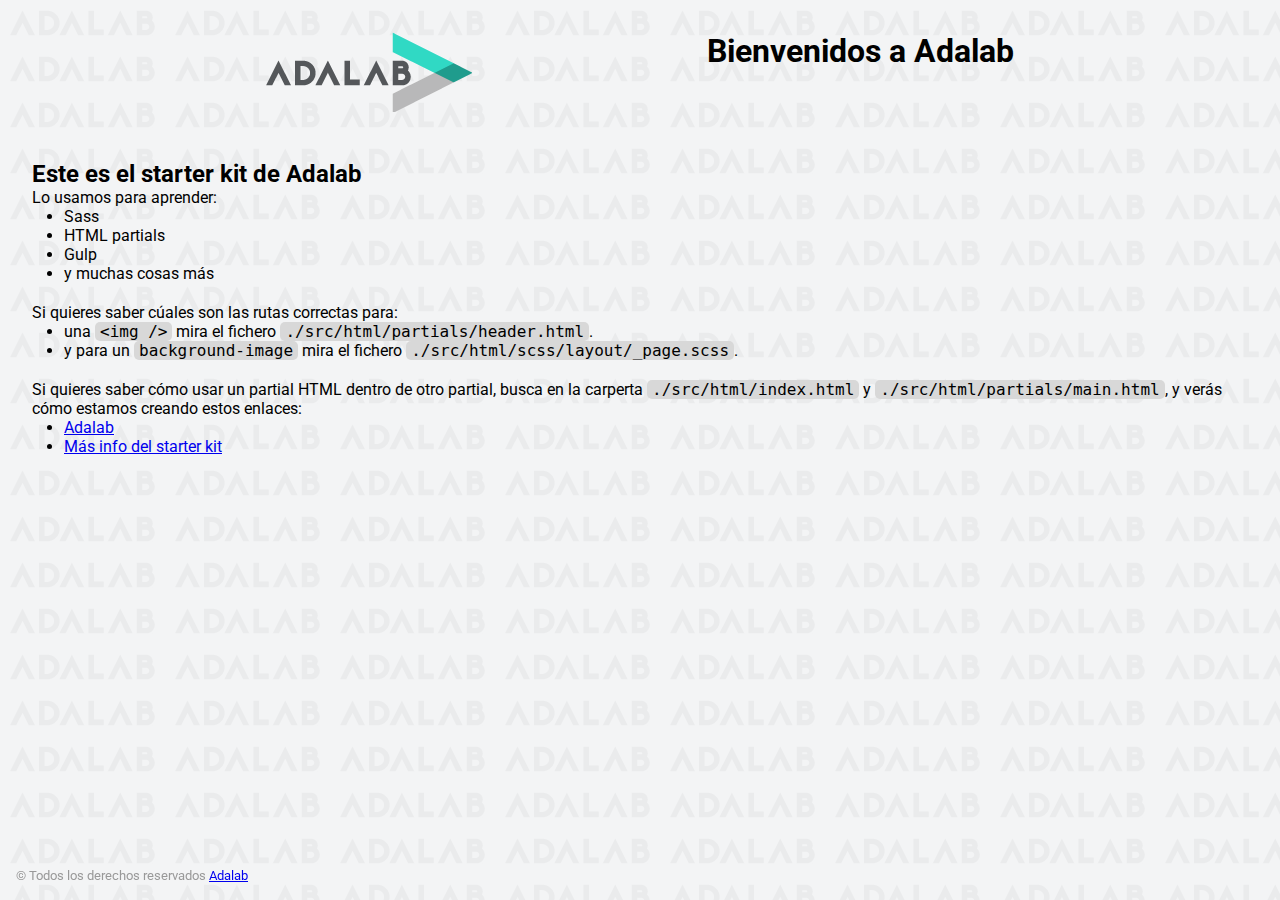
==== docs/index.html @ 351d6fe6 "initial commit" ====
<!DOCTYPE html>
<html lang="es">
  <head>
    <meta charset="UTF-8" />
    <meta name="viewport" content="width=device-width, initial-scale=1" />
    <title>Adalab Web Starter Kit</title>
    <link href="https://fonts.googleapis.com/css?family=Roboto&display=swap" rel="stylesheet" />
    
    <link rel="icon" href="./images/favicon.png" />
    <link rel="stylesheet" href="./assets/main-62015576.css">
  </head>

  <body>
    <div class="page">
      <header class="page__header">
  <img src="./images/logo-adalab.png" alt="Adalab">
  <h1>Bienvenidos a Adalab</h1>
</header>

      <main class="page__main">
  <h2>Este es el starter kit de Adalab</h2>
  <p>Lo usamos para aprender:</p>
  <ul class="main__list">
    <li>Sass</li>
    <li>HTML partials</li>
    <li>Gulp</li>
    <li>y muchas cosas más</li>
  </ul>
  <p>Si quieres saber cúales son las rutas correctas para:</p>
  <ul class="main__list">
    <li>
      una <code class="code">&lt;img /&gt;</code> mira el fichero
      <code class="code">./src/html/partials/header.html</code>.
    </li>
    <li>
      y para un <code class="code">background-image</code> mira el fichero
      <code class="code">./src/html/scss/layout/_page.scss</code>.
    </li>
  </ul>
  <p>
    Si quieres saber cómo usar un partial HTML dentro de otro partial, busca en la carperta
    <code class="code">./src/html/index.html</code> y
    <code class="code">./src/html/partials/main.html</code>, y verás cómo estamos creando estos
    enlaces:
  </p>
  <ul class="main__list">
    <li>
      <a class="link__adalab" href="https://adalab.es">Adalab</a>

    </li>
    <li>
      <a class="{=$aClass}" href="./more-info.html">Más info del starter kit</a>

    </li>
  </ul>
</main>

      <footer class="page__footer">
  <small>
    &copy; Todos los derechos reservados
    <a class="link__adalab" href="https://adalab.es">Adalab</a>

  </small>
</footer>

    </div>
    <script src="./js/main.js"></script>
  </body>
</html>
---- docs/assets/main-62015576.css ----
*{box-sizing:border-box;margin:0;padding:0}.code{font-size:16px;background:#d8d8d8;padding:0 5px;border-radius:5px}.link__adalab:hover{background-color:#099d8d;color:#fff}.link__github:hover{background-color:#ccc;color:#000}body{padding:2rem;height:100vh;background-image:url(../images/bg-adalab.png);background-color:#f3f4f5;font-family:Roboto,sans-serif}.page__header{display:flex;justify-content:space-evenly;margin-bottom:3rem}.page__footer{position:fixed;left:0;bottom:0;width:100vw;padding:1rem;color:#999}.main__list{padding-left:2rem;padding-bottom:20px}
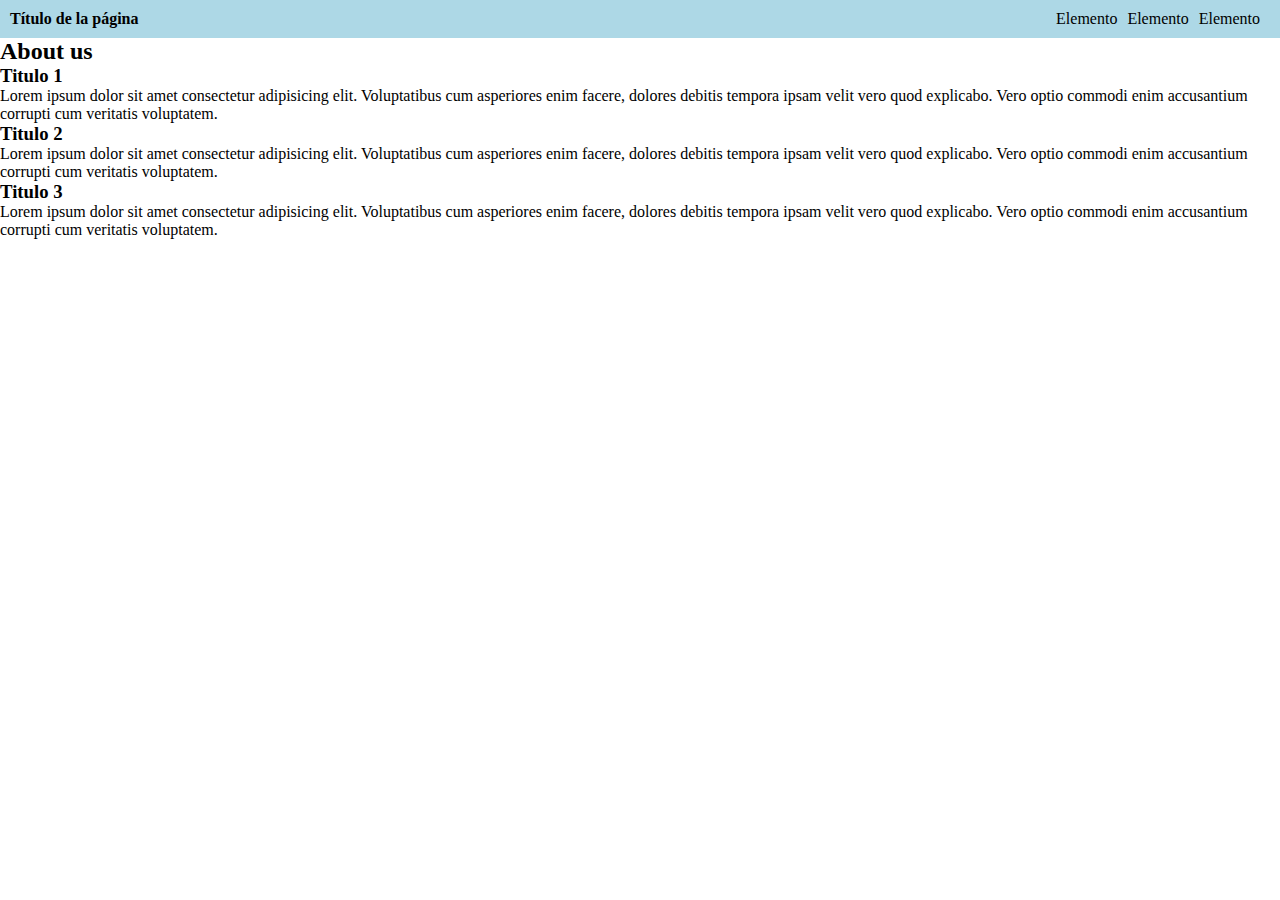
==== commit 8f07f9a1: "Deployed new version of the page to production" ====
--- a/docs/index.html
+++ b/docs/index.html
@@ -1,69 +1,40 @@
 <!DOCTYPE html>
-<html lang="es">
-  <head>
-    <meta charset="UTF-8" />
-    <meta name="viewport" content="width=device-width, initial-scale=1" />
-    <title>Adalab Web Starter Kit</title>
-    <link href="https://fonts.googleapis.com/css?family=Roboto&display=swap" rel="stylesheet" />
-    
-    <link rel="icon" href="./images/favicon.png" />
-    <link rel="stylesheet" href="./assets/main-62015576.css">
-  </head>
-
-  <body>
-    <div class="page">
-      <header class="page__header">
-  <img src="./images/logo-adalab.png" alt="Adalab">
-  <h1>Bienvenidos a Adalab</h1>
+<html lang="en">
+<head>
+  <meta charset="UTF-8">
+  <meta name="viewport" content="width=device-width, initial-scale=1.0">
+  <title>Document</title>
+  
+  <link rel="stylesheet" href="./assets/index-7223ea74.css">
+</head>
+<body>
+  <header class="header">
+  <h1 class="header__title">Título de la página</h1>
+  <nav class="nav">
+    <ul class="nav__menu">
+      <li><a class="nav__menu__link" href="">Elemento</a></li>
+      <li><a class="nav__menu__link" href="">Elemento</a></li>
+      <li><a class="nav__menu__link" href="">Elemento</a></li>
+    </ul>
+  </nav>
 </header>
-
-      <main class="page__main">
-  <h2>Este es el starter kit de Adalab</h2>
-  <p>Lo usamos para aprender:</p>
-  <ul class="main__list">
-    <li>Sass</li>
-    <li>HTML partials</li>
-    <li>Gulp</li>
-    <li>y muchas cosas más</li>
-  </ul>
-  <p>Si quieres saber cúales son las rutas correctas para:</p>
-  <ul class="main__list">
-    <li>
-      una <code class="code">&lt;img /&gt;</code> mira el fichero
-      <code class="code">./src/html/partials/header.html</code>.
-    </li>
-    <li>
-      y para un <code class="code">background-image</code> mira el fichero
-      <code class="code">./src/html/scss/layout/_page.scss</code>.
-    </li>
-  </ul>
-  <p>
-    Si quieres saber cómo usar un partial HTML dentro de otro partial, busca en la carperta
-    <code class="code">./src/html/index.html</code> y
-    <code class="code">./src/html/partials/main.html</code>, y verás cómo estamos creando estos
-    enlaces:
-  </p>
-  <ul class="main__list">
-    <li>
-      <a class="link__adalab" href="https://adalab.es">Adalab</a>
-
-    </li>
-    <li>
-      <a class="{=$aClass}" href="./more-info.html">Más info del starter kit</a>
-
-    </li>
-  </ul>
-</main>
-
-      <footer class="page__footer">
-  <small>
-    &copy; Todos los derechos reservados
-    <a class="link__adalab" href="https://adalab.es">Adalab</a>
-
-  </small>
-</footer>
-
+  <section class="about">
+  <h2>About us</h2>
+  <div>
+    <div>
+      <h3>Titulo 1</h3>
+      <p>Lorem ipsum dolor sit amet consectetur adipisicing elit. Voluptatibus cum asperiores enim facere, dolores debitis tempora ipsam velit vero quod explicabo. Vero optio commodi enim accusantium corrupti cum veritatis voluptatem.</p>
     </div>
-    <script src="./js/main.js"></script>
-  </body>
-</html>
+    <div>
+      <h3>Titulo 2</h3>
+      <p>Lorem ipsum dolor sit amet consectetur adipisicing elit. Voluptatibus cum asperiores enim facere, dolores debitis tempora ipsam velit vero quod explicabo. Vero optio commodi enim accusantium corrupti cum veritatis voluptatem.</p>
+    </div>
+    <div>
+      <h3>Titulo 3</h3>
+      <p>Lorem ipsum dolor sit amet consectetur adipisicing elit. Voluptatibus cum asperiores enim facere, dolores debitis tempora ipsam velit vero quod explicabo. Vero optio commodi enim accusantium corrupti cum veritatis voluptatem.</p>
+    </div>
+  </div>
+</section>
+  
+</body>
+</html>--- a/docs/assets/index-7223ea74.css
+++ b/docs/assets/index-7223ea74.css
@@ -0,0 +1 @@
+*{box-sizing:border-box;margin:0;padding:0}ul{list-style:none}a{text-decoration:none}fieldset{border:0}.header{display:flex;justify-content:space-between;align-items:center;background-color:#add8e6;padding:10px}.header__title{font-size:16px}.nav__menu{display:flex}.nav__menu__link{color:#000;margin-right:10px}.nav__menu__link:hover{color:red}@media (max-width: 768px){.nav__menu{background-color:#f08080}}.articles{display:flex}.articles__title{font-size:18px;font-family:Times New Roman,Times,serif}
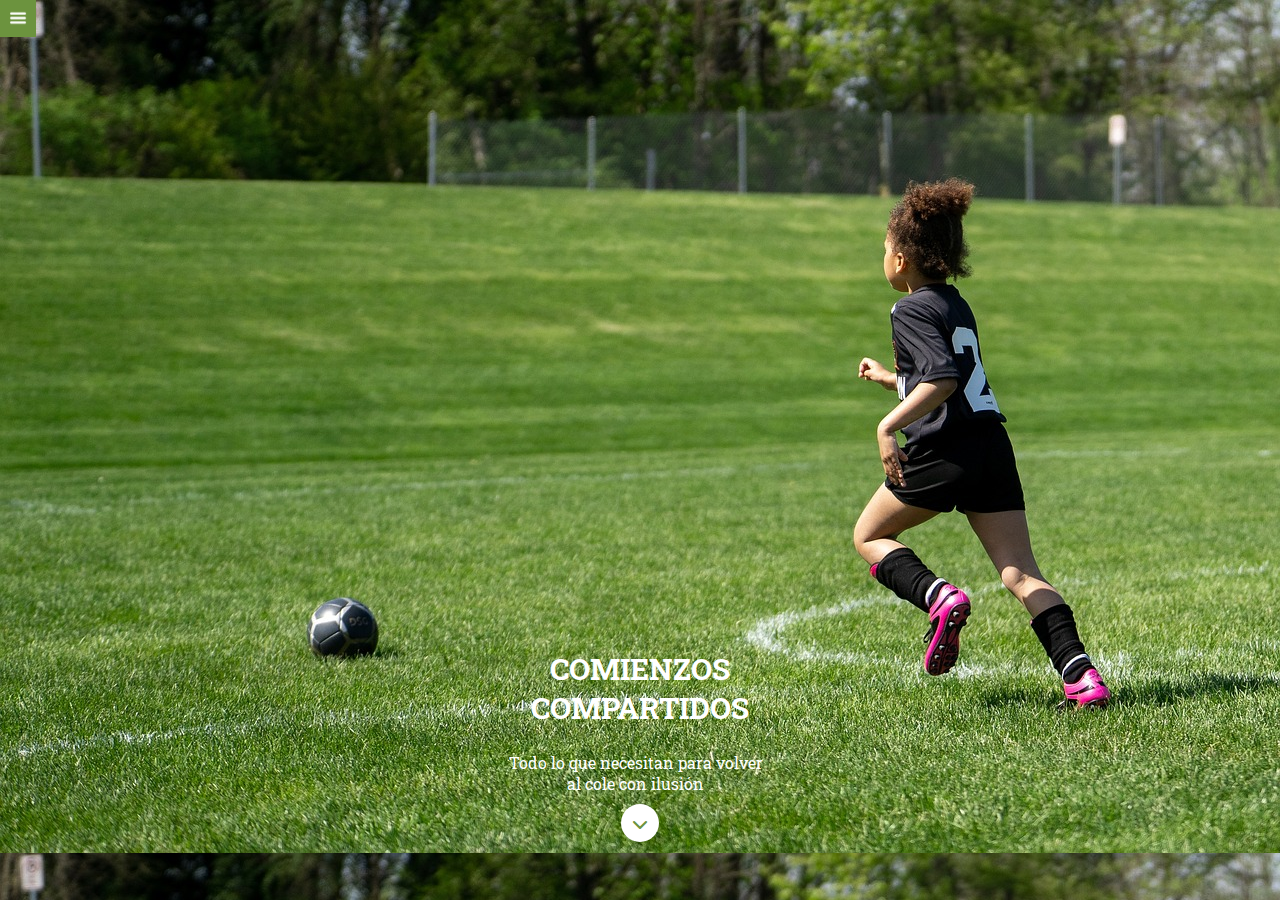
==== commit b5a65eb5: "Deployed new version of the page to production" ====
--- a/docs/index.html
+++ b/docs/index.html
@@ -3,38 +3,37 @@
 <head>
   <meta charset="UTF-8">
   <meta name="viewport" content="width=device-width, initial-scale=1.0">
-  <title>Document</title>
+  <title>Evaluación módulo 1 Nuria Campo Durán</title>
+  <!-- Google fonts -->
+  <link rel="preconnect" href="https://fonts.googleapis.com">
+  <link rel="preconnect" href="https://fonts.gstatic.com" crossorigin>
+  <link href="https://fonts.googleapis.com/css2?family=Roboto+Slab:wght@100..900&display=swap" rel="stylesheet">
+  <!-- Fontawesome -->
+  <link rel="stylesheet" href="https://cdnjs.cloudflare.com/ajax/libs/font-awesome/6.0.0-beta3/css/all.min.css">
+  <!-- SASS -->
   
-  <link rel="stylesheet" href="./assets/index-7223ea74.css">
+  <link rel="stylesheet" href="./assets/index-a9badfa5.css">
 </head>
 <body>
   <header class="header">
-  <h1 class="header__title">Título de la página</h1>
-  <nav class="nav">
-    <ul class="nav__menu">
-      <li><a class="nav__menu__link" href="">Elemento</a></li>
-      <li><a class="nav__menu__link" href="">Elemento</a></li>
-      <li><a class="nav__menu__link" href="">Elemento</a></li>
-    </ul>
-  </nav>
+  <a class="header__enlace" href="https://adalab.es/" target="_blank">
+    <img src="./images/menu-icon.png" alt="menu-icon">
+  </a>
 </header>
-  <section class="about">
-  <h2>About us</h2>
-  <div>
-    <div>
-      <h3>Titulo 1</h3>
-      <p>Lorem ipsum dolor sit amet consectetur adipisicing elit. Voluptatibus cum asperiores enim facere, dolores debitis tempora ipsam velit vero quod explicabo. Vero optio commodi enim accusantium corrupti cum veritatis voluptatem.</p>
-    </div>
-    <div>
-      <h3>Titulo 2</h3>
-      <p>Lorem ipsum dolor sit amet consectetur adipisicing elit. Voluptatibus cum asperiores enim facere, dolores debitis tempora ipsam velit vero quod explicabo. Vero optio commodi enim accusantium corrupti cum veritatis voluptatem.</p>
-    </div>
-    <div>
-      <h3>Titulo 3</h3>
-      <p>Lorem ipsum dolor sit amet consectetur adipisicing elit. Voluptatibus cum asperiores enim facere, dolores debitis tempora ipsam velit vero quod explicabo. Vero optio commodi enim accusantium corrupti cum veritatis voluptatem.</p>
+  <section class="hero">
+  <div class="hero__text">
+    <h1 class="hero__text__title">COMIENZOS COMPARTIDOS</h1>
+    <p class="hero__text__p">Todo lo que necesitan para volver al cole con ilusión</p>
+    <div class="hero__text__arrow">
+      <!-- FALTA PONER EL ENLACE A SECTION-->
+      <a href="">
+        <i class="fa-solid fa-chevron-down"></i>
+      </a>
     </div>
   </div>
 </section>
   
+  
+  
 </body>
-</html>+</html> --- a/docs/assets/index-a9badfa5.css
+++ b/docs/assets/index-a9badfa5.css
@@ -0,0 +1 @@
+*{box-sizing:border-box;margin:0;padding:0}ul{list-style:none}a{text-decoration:none}.container{padding:10px 15px}.header{background-color:#6c933e;width:36.4px;height:36.8px;display:flex;align-items:center;justify-content:center;position:fixed}.header__enlace{display:flex;align-items:center;justify-content:center;width:50%}.header__enlace img{width:100%}.hero{height:100vh;width:100%;background-image:url(../images/cover.jpeg);font-family:Roboto Slab,serif;color:#fff;display:flex;justify-content:center}.hero__text{display:flex;flex-direction:column;align-items:center;justify-content:center;text-align:center;position:absolute;bottom:57.9px}.hero__text__title{width:338.4px;font-size:30px}.hero__text__p{width:264.9px;margin:25px 42.5px 10px 34.2px}.hero__text__arrow{width:38.2px;height:38.2px;background-color:#fff;display:flex;align-items:center;justify-content:center;border-radius:50%}.hero__text__arrow i{color:#6c933e}.articles{display:flex}.articles__title{font-size:18px;font-family:Times New Roman,Times,serif}
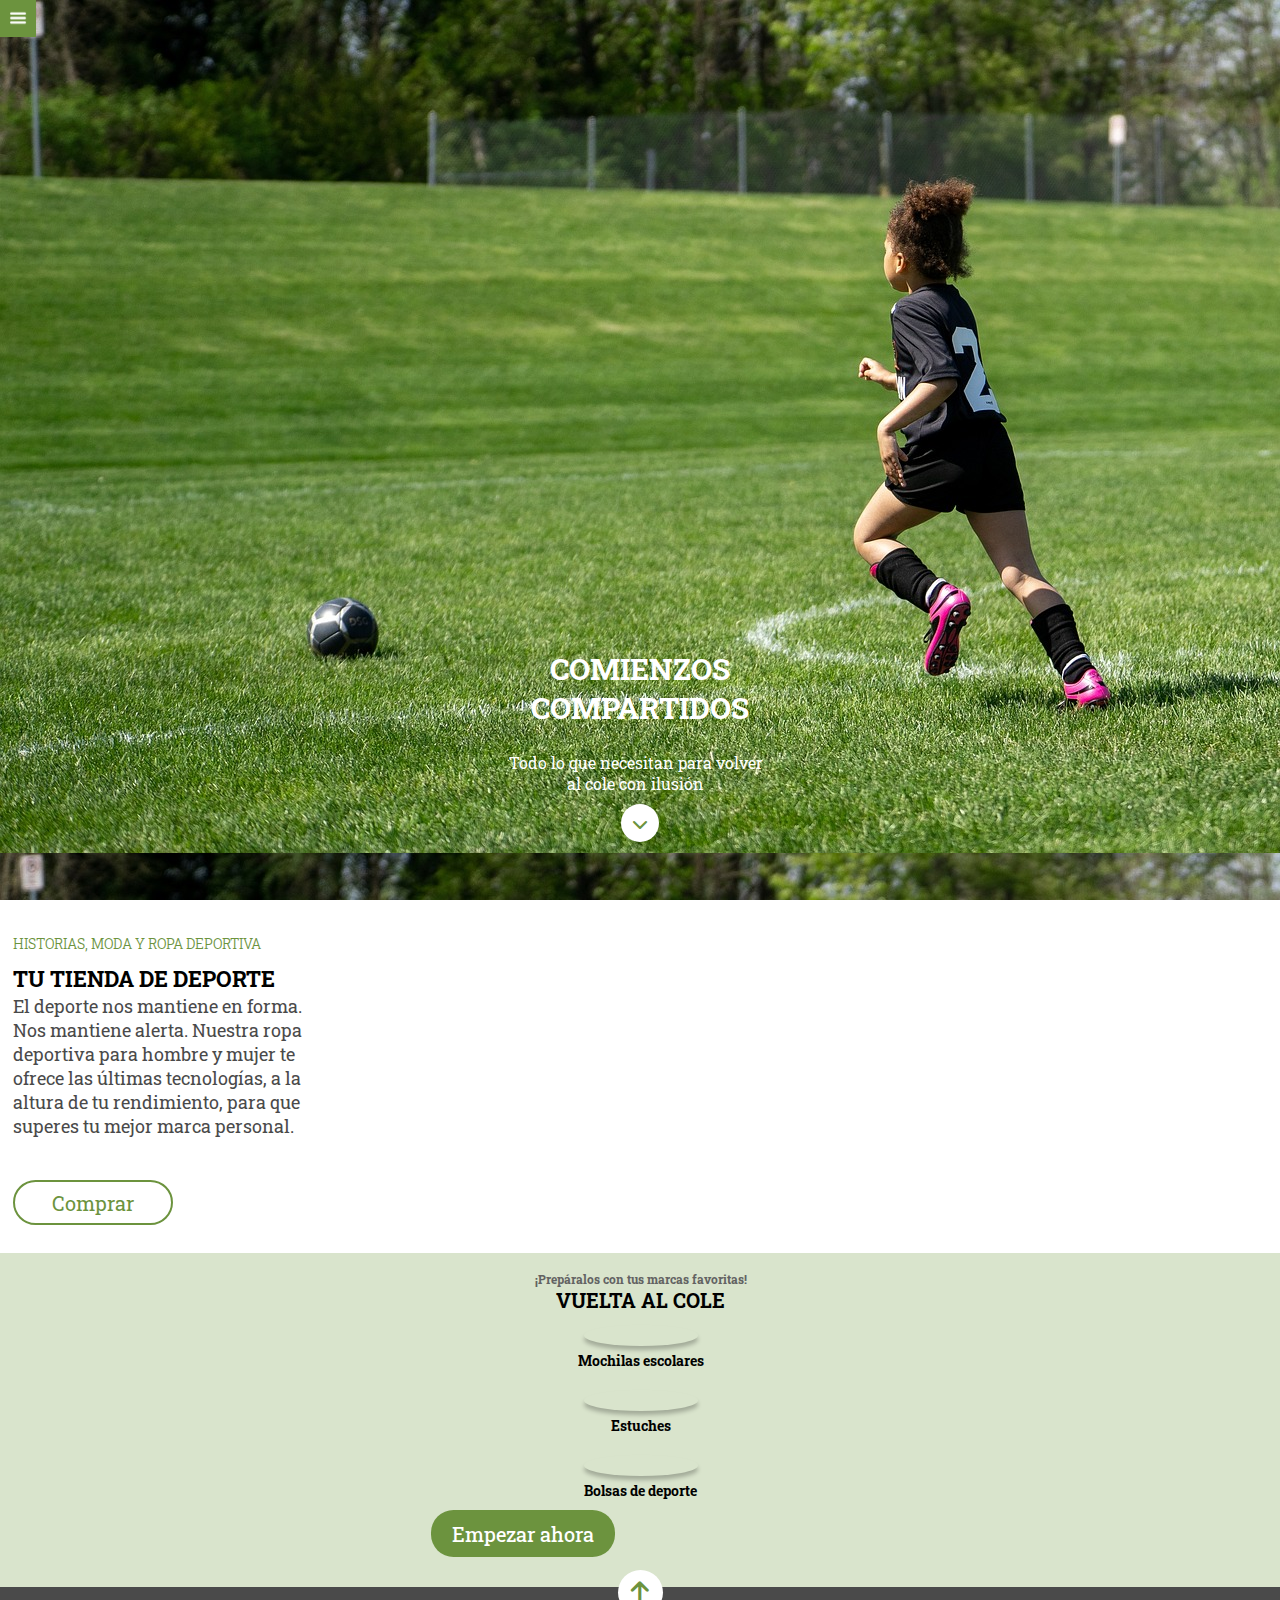
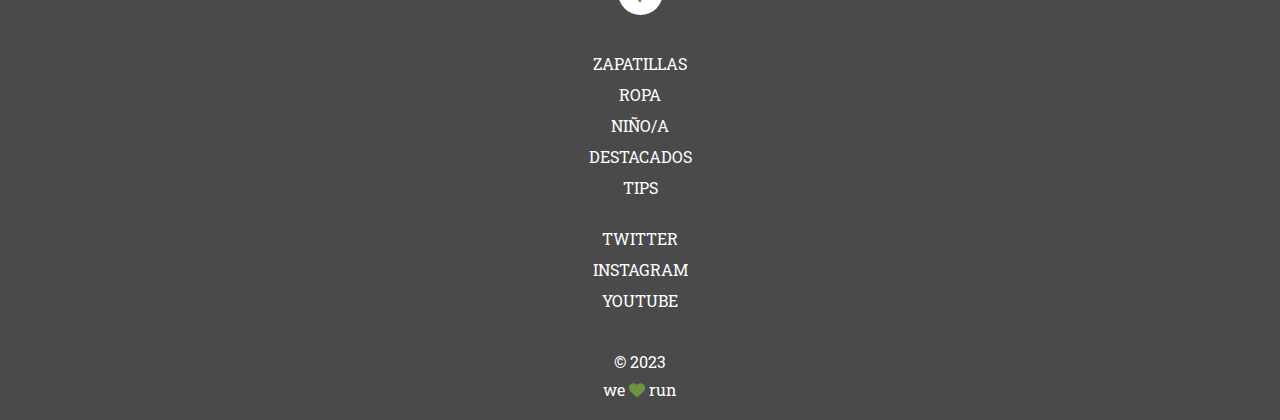
==== commit eb0b06e7: "Deployed new version of the page to production" ====
--- a/docs/index.html
+++ b/docs/index.html
@@ -12,7 +12,7 @@
   <link rel="stylesheet" href="https://cdnjs.cloudflare.com/ajax/libs/font-awesome/6.0.0-beta3/css/all.min.css">
   <!-- SASS -->
   
-  <link rel="stylesheet" href="./assets/index-a9badfa5.css">
+  <link rel="stylesheet" href="./assets/index-c172d0d1.css">
 </head>
 <body>
   <header class="header">
@@ -32,8 +32,120 @@
     </div>
   </div>
 </section>
+  <main>
+    <aside class="container">
+  <h3 class="container__title1">HISTORIAS, MODA Y ROPA DEPORTIVA</h3>
+  <h2 class="container__title2">TU TIENDA DE DEPORTE</h2>
+  <p class="container__p">El deporte nos mantiene en forma. Nos mantiene alerta. Nuestra ropa deportiva para hombre y mujer te ofrece las últimas tecnologías, a la altura de tu rendimiento, para que superes tu mejor marca personal.</p>
+  <div class="container__btn">
+    <a href="">Comprar</a>
+  </div>
+</aside>
+    <section>
+  <div class="section">
+    <div class="section__text">
+      <p class="section__text__p">¡Prepáralos con tus marcas favoritas!</p>
+      <h2 class="section__text__title">VUELTA AL COLE</h2>
+    </div>
+    
   
+    <div class="section__articles">
+      <article class="article">
+        <div class="article__img">
+          <img src="../images/mochila.png" alt="">
+        </div>
+        <p>Mochilas escolares</p>
+      </article>
   
+      <article class="article">
+        <div class="article__img">
+          <img src="../images/estuche.png" alt="">
+        </div>
+        <p>Estuches</p>
+      </article>
   
+      <article class="article">
+        <div class="article__img">
+          <img src="../images/bolsa.png" alt="">
+        </div>
+        <p>Bolsas de deporte</p>
+      </article>
+    </div>
+  
+    <div class="section__btn">
+      <a href="">Empezar ahora</a>
+    </div>
+  </div>
+  
+
+</section>
+  </main>
+  <footer class="footer">
+  <div class="footer__arrow">
+    <!-- FALTA PONER EL ENLACE A HERO-->
+    <a href="">
+      <i class="fa-solid fa-arrow-up"></i>
+    </a>
+  </div>
+  <div class="footer__list">
+    <ul class="footer__list__ul">
+      <li>
+        <a href="https://adalab.es/" target="_blank">
+          ZAPATILLAS
+        </a>
+      </li>
+      <li>
+        <a href="https://adalab.es/" target="_blank">
+          ROPA
+        </a>
+      </li>
+      <li>
+        <a href="https://adalab.es/" target="_blank">
+          NIÑO/A
+        </a>
+      </li>
+      <li>
+        <a
+        href="https://adalab.es/" target="_blank">
+        DESTACADOS
+        </a>
+      </li>
+      <li>
+        <a
+        href="https://adalab.es/" target="_blank">
+        TIPS
+        </a>
+      </li>
+    </ul>
+  
+    <ul class="footer__list__ul">
+      <li>
+        <a
+        href="https://adalab.es/" target="_blank">
+        TWITTER
+        </a>
+      </li>
+      <li>
+        <a
+        href="https://adalab.es/" target="_blank">
+        INSTAGRAM
+        </a>
+      </li>
+      <li>
+        <a
+        href="https://adalab.es/" target="_blank">
+        YOUTUBE
+        </a>
+      </li>
+    </ul>
+  </div>
+  
+
+  <div class="footer__copy">
+    <p>&copy; 2023</p>
+    <p>we <i class="fa-solid fa-heart"></i> run</p>
+  </div>
+
+</footer>
 </body>
 </html> --- a/docs/assets/index-c172d0d1.css
+++ b/docs/assets/index-c172d0d1.css
@@ -0,0 +1 @@
+*{box-sizing:border-box;margin:0;padding:0}ul{list-style:none}a{text-decoration:none}.header{background-color:#6c933e;width:36.4px;height:36.8px;display:flex;align-items:center;justify-content:center;position:fixed}.header__enlace{display:flex;align-items:center;justify-content:center;width:50%}.header__enlace img{width:100%}.hero{height:100vh;width:100%;background-image:url(../images/cover.jpeg);font-family:Roboto Slab,serif;color:#fff;display:flex;justify-content:center}.hero__text{display:flex;flex-direction:column;align-items:center;justify-content:center;text-align:center;position:absolute;bottom:57.9px}.hero__text__title{width:338.4px;font-size:30px}.hero__text__p{width:264.9px;margin:25px 42.5px 10px 34.2px}.hero__text__arrow{width:38.2px;height:38.2px;background-color:#fff;display:flex;align-items:center;justify-content:center;border-radius:50%}.hero__text__arrow i{color:#6c933e}.container{padding:34px 17px 28px 13px;font-family:Roboto Slab,serif}.container__title1{font-size:14px;color:#6c933e;font-weight:350;height:30px}.container__title2{font-size:22px;height:30px}.container__p{font-size:18px;color:#4a4a4a;width:292px}.container__btn{margin-top:42px;width:160px;height:45px;display:flex;justify-content:center;align-items:center;border-radius:22.5px;border:solid 2px #6c933e}.container__btn a{color:#6c933e;font-size:20px}section{background-color:#d9e4cc;font-family:Roboto Slab,serif;display:flex;align-items:center;justify-content:center}.section{width:100%;height:auto;padding:18px 11px 30px 12px;display:grid;grid-template-columns:repeat(3,1fr);grid-template-rows:1/4fr 1fr 1fr 1fr 1/4fr}.section__text{grid-column:1/4;grid-row:1/2;display:flex;flex-direction:column;align-items:center;justify-content:center;padding-bottom:12px}.section__text__p{color:#626262;font-size:12px;font-weight:700}.section__text__title{font-size:20px}.section__articles{grid-column:1/4;grid-row:2/5;display:flex;flex-direction:column;align-items:center;gap:20px}.section__btn{grid-column:2/3;grid-row:5/6;background-color:#6c933e;width:184px;display:flex;justify-content:center;align-items:center;border-radius:22.5px;height:47.3px;margin-top:10px}.section__btn a{font-size:20px;color:#fff;font-weight:450}.article{display:flex;flex-direction:column;justify-content:center;align-items:center}.article__img{width:114px;box-shadow:0 4px 4px #00000040;border-radius:50%}.article__img img{width:100%;border-radius:50%}.article p{padding-top:5px;font-weight:700;font-size:14px}.footer{font-family:Roboto Slab,serif;background-color:#4a4a4a;display:flex;flex-direction:column;align-items:center;justify-content:space-around;height:433px;position:relative}.footer__arrow{width:45px;height:45px;background-color:#fff;display:flex;align-items:center;justify-content:center;border-radius:50%;position:absolute;top:-17px}.footer__arrow i{font-size:24px;color:#6c933e}.footer__list{display:flex;flex-direction:column;gap:20px;margin-top:36px}.footer__list__ul{display:flex;flex-direction:column;align-items:center;gap:10px;margin-top:10px}.footer__list__ul li a{color:#fff}.footer__copy{display:flex;flex-direction:column;align-items:center;gap:7px}.footer__copy p{color:#fff}.footer__copy p i{color:#6c933e}
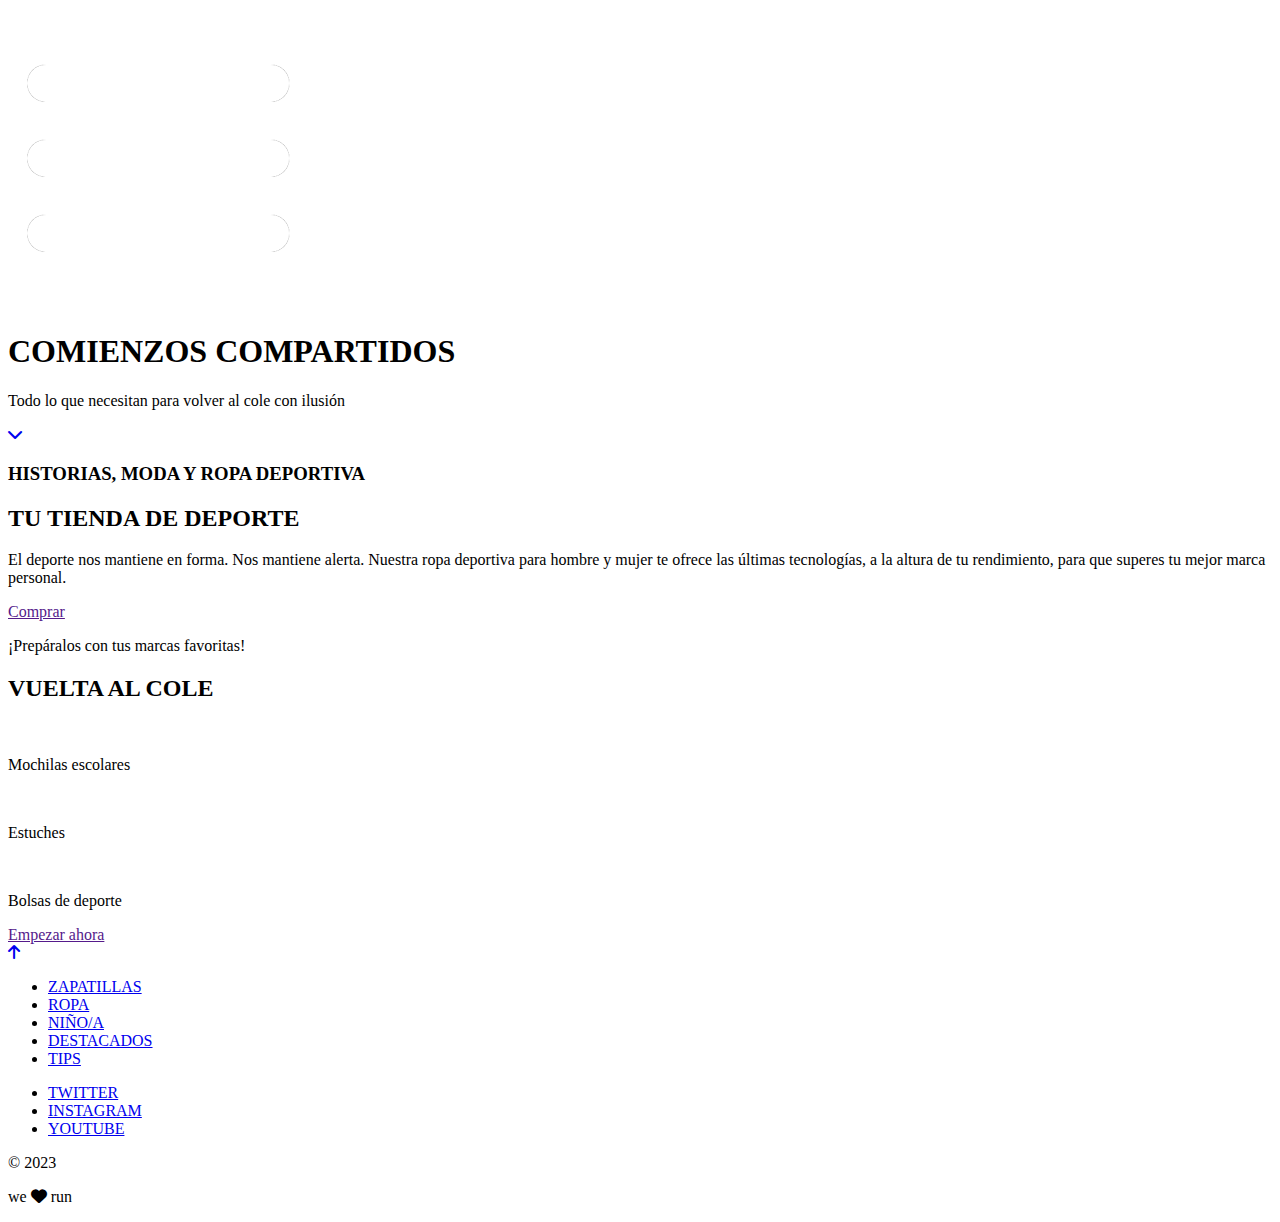
==== commit 415e172c: "Deployed new version of the page to production" ====
--- a/docs/index.html
+++ b/docs/index.html
@@ -12,7 +12,7 @@
   <link rel="stylesheet" href="https://cdnjs.cloudflare.com/ajax/libs/font-awesome/6.0.0-beta3/css/all.min.css">
   <!-- SASS -->
   
-  <link rel="stylesheet" href="./assets/index-c172d0d1.css">
+  <link rel="stylesheet" href="./assets/index-7b3996e5.css">
 </head>
 <body>
   <header class="header">
@@ -20,13 +20,12 @@
     <img src="./images/menu-icon.png" alt="menu-icon">
   </a>
 </header>
-  <section class="hero">
+  <section id="hero" class="hero">
   <div class="hero__text">
     <h1 class="hero__text__title">COMIENZOS COMPARTIDOS</h1>
     <p class="hero__text__p">Todo lo que necesitan para volver al cole con ilusión</p>
     <div class="hero__text__arrow">
-      <!-- FALTA PONER EL ENLACE A SECTION-->
-      <a href="">
+      <a href="#section">
         <i class="fa-solid fa-chevron-down"></i>
       </a>
     </div>
@@ -41,7 +40,7 @@
     <a href="">Comprar</a>
   </div>
 </aside>
-    <section>
+    <section id="section">
   <div class="section">
     <div class="section__text">
       <p class="section__text__p">¡Prepáralos con tus marcas favoritas!</p>
@@ -52,21 +51,21 @@
     <div class="section__articles">
       <article class="article">
         <div class="article__img">
-          <img src="../images/mochila.png" alt="">
+          <img src="./images/mochila.png" alt="">
         </div>
         <p>Mochilas escolares</p>
       </article>
   
       <article class="article">
         <div class="article__img">
-          <img src="../images/estuche.png" alt="">
+          <img src="./images/estuche.png" alt="">
         </div>
         <p>Estuches</p>
       </article>
   
       <article class="article">
         <div class="article__img">
-          <img src="../images/bolsa.png" alt="">
+          <img src="./images/bolsa.png" alt="">
         </div>
         <p>Bolsas de deporte</p>
       </article>
@@ -82,8 +81,7 @@
   </main>
   <footer class="footer">
   <div class="footer__arrow">
-    <!-- FALTA PONER EL ENLACE A HERO-->
-    <a href="">
+    <a href="#hero">
       <i class="fa-solid fa-arrow-up"></i>
     </a>
   </div>
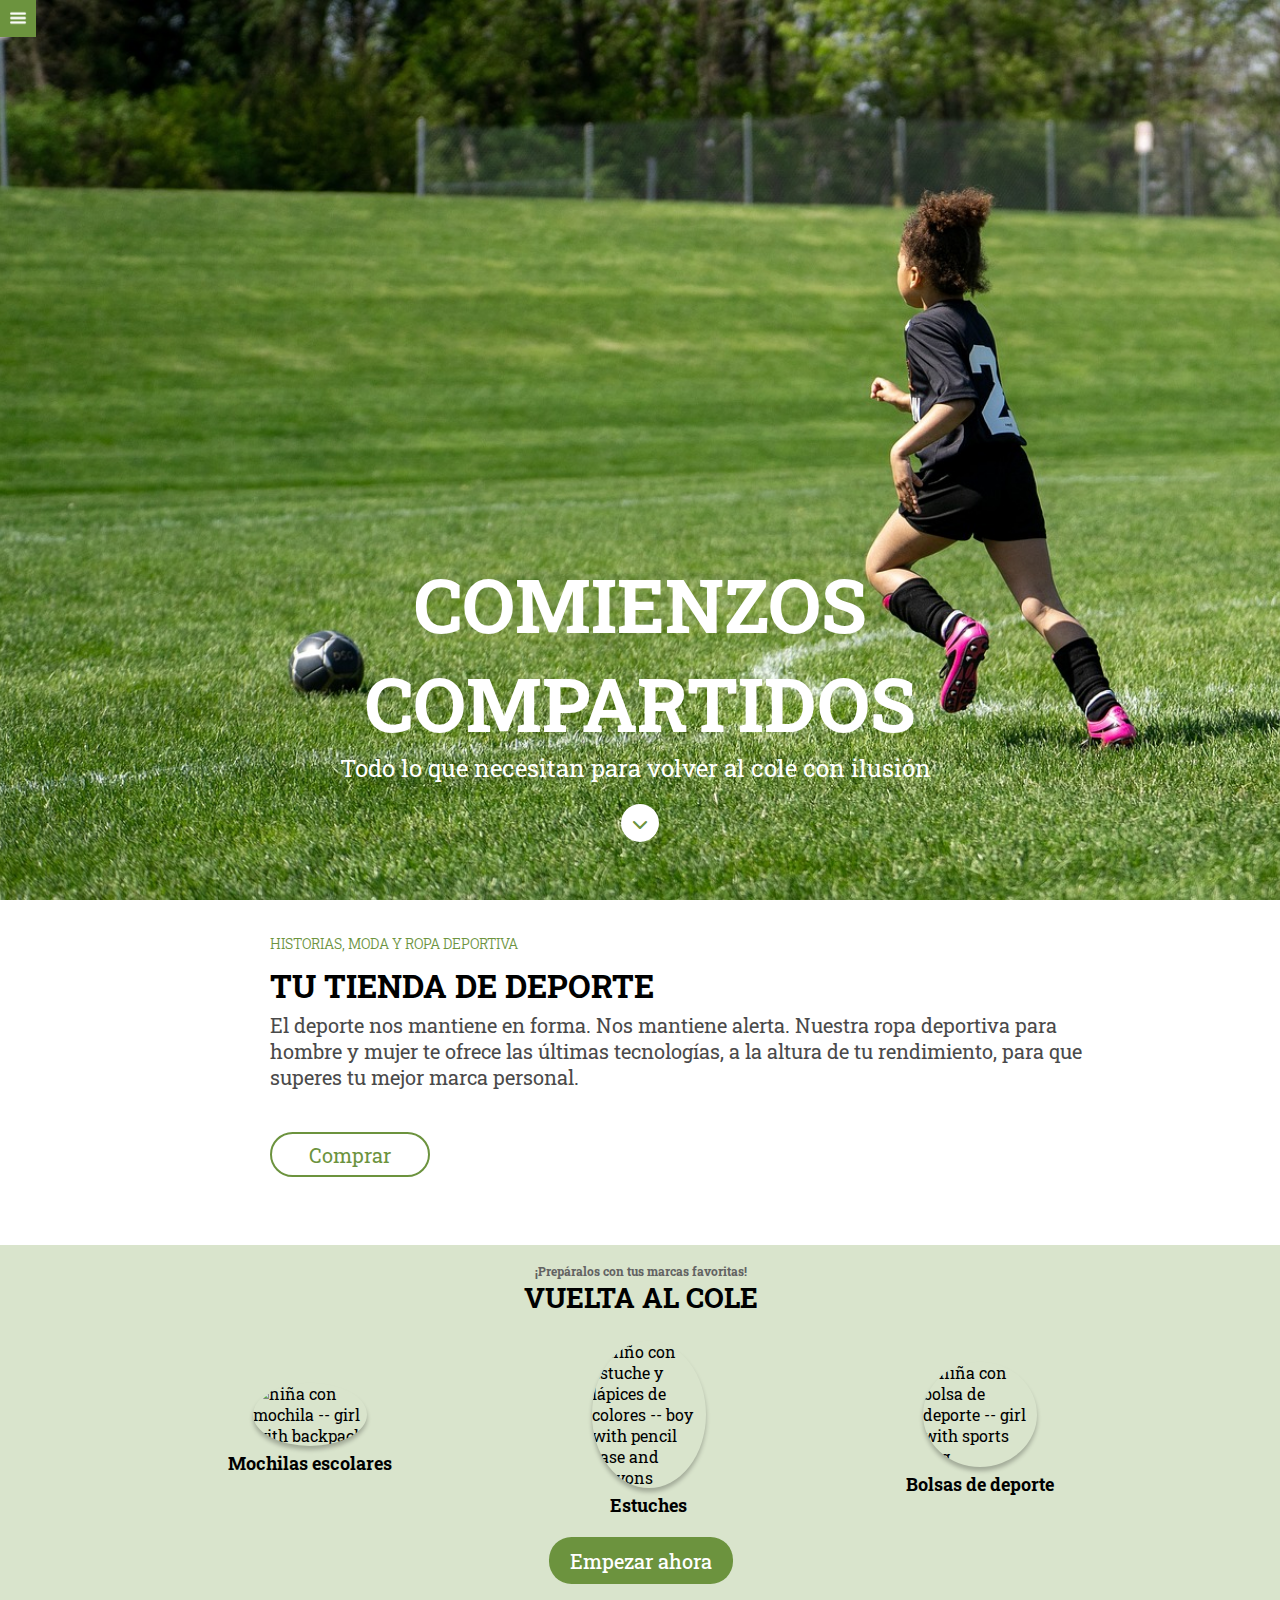
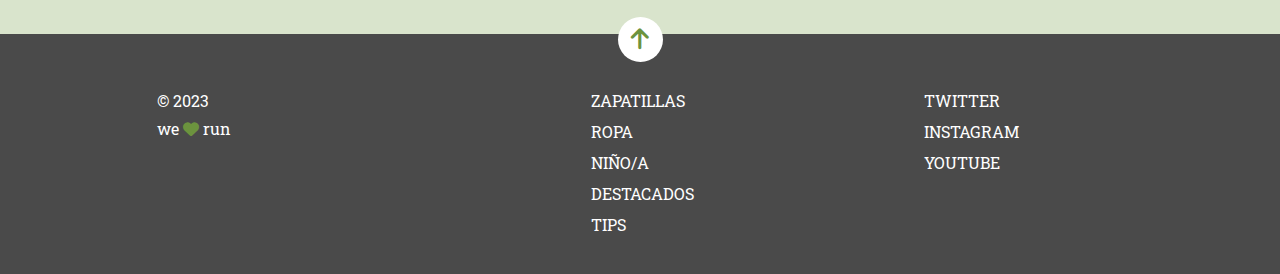
==== commit 6a37026d: "Deployed new version of the page to production" ====
--- a/docs/index.html
+++ b/docs/index.html
@@ -12,7 +12,7 @@
   <link rel="stylesheet" href="https://cdnjs.cloudflare.com/ajax/libs/font-awesome/6.0.0-beta3/css/all.min.css">
   <!-- SASS -->
   
-  <link rel="stylesheet" href="./assets/index-7b3996e5.css">
+  <link rel="stylesheet" href="./assets/index-3e2f620c.css">
 </head>
 <body>
   <header class="header">
@@ -47,25 +47,24 @@
       <h2 class="section__text__title">VUELTA AL COLE</h2>
     </div>
     
-  
     <div class="section__articles">
       <article class="article">
         <div class="article__img">
-          <img src="./images/mochila.png" alt="">
+          <img src="./images/mochila.png" alt="niña con mochila -- girl with backpack">
         </div>
         <p>Mochilas escolares</p>
       </article>
   
       <article class="article">
         <div class="article__img">
-          <img src="./images/estuche.png" alt="">
+          <img src="./images/estuche.png" alt="niño con estuche y lápices de colores -- boy with pencil case and crayons">
         </div>
         <p>Estuches</p>
       </article>
   
       <article class="article">
         <div class="article__img">
-          <img src="./images/bolsa.png" alt="">
+          <img src="./images/bolsa.png" alt="niña con bolsa de deporte -- girl with sports bag">
         </div>
         <p>Bolsas de deporte</p>
       </article>
@@ -75,9 +74,9 @@
       <a href="">Empezar ahora</a>
     </div>
   </div>
-  
+</section>
 
-</section>
+
   </main>
   <footer class="footer">
   <div class="footer__arrow">
@@ -88,29 +87,29 @@
   <div class="footer__list">
     <ul class="footer__list__ul">
       <li>
-        <a href="https://adalab.es/" target="_blank">
+        <a href="https://adalab.es/" target="_blank" rel="noopener noreferrer">
           ZAPATILLAS
         </a>
       </li>
       <li>
-        <a href="https://adalab.es/" target="_blank">
+        <a href="https://adalab.es/" target="_blank" rel="noopener noreferrer">
           ROPA
         </a>
       </li>
       <li>
-        <a href="https://adalab.es/" target="_blank">
+        <a href="https://adalab.es/" target="_blank" rel="noopener noreferrer">
           NIÑO/A
         </a>
       </li>
       <li>
         <a
-        href="https://adalab.es/" target="_blank">
+        href="https://adalab.es/" target="_blank" rel="noopener noreferrer">
         DESTACADOS
         </a>
       </li>
       <li>
         <a
-        href="https://adalab.es/" target="_blank">
+        href="https://adalab.es/" target="_blank" rel="noopener noreferrer">
         TIPS
         </a>
       </li>
@@ -119,26 +118,25 @@
     <ul class="footer__list__ul">
       <li>
         <a
-        href="https://adalab.es/" target="_blank">
+        href="https://twitter.com/Adalab_Digital" target="_blank" rel="noopener noreferrer">
         TWITTER
         </a>
       </li>
       <li>
         <a
-        href="https://adalab.es/" target="_blank">
+        href="https://www.instagram.com/adalab_digital/" target="_blank" rel="noopener noreferrer">
         INSTAGRAM
         </a>
       </li>
       <li>
         <a
-        href="https://adalab.es/" target="_blank">
+        href="https://www.youtube.com/channel/UCYmHARvTgsUrm5YdSYwzmDg" target="_blank" rel="noopener noreferrer">
         YOUTUBE
         </a>
       </li>
     </ul>
   </div>
   
-
   <div class="footer__copy">
     <p>&copy; 2023</p>
     <p>we <i class="fa-solid fa-heart"></i> run</p>
--- a/docs/assets/index-3e2f620c.css
+++ b/docs/assets/index-3e2f620c.css
@@ -0,0 +1 @@
+@charset "UTF-8";*{box-sizing:border-box;margin:0;padding:0}ul{list-style:none}a{text-decoration:none}html{scroll-behavior:smooth}body{font-family:Roboto Slab,serif}.header{background-color:#6c933e;width:36.4px;height:36.8px;display:flex;align-items:center;justify-content:center;position:fixed}.header__enlace{display:flex;align-items:center;justify-content:center;width:50%}.header__enlace img{width:100%}@keyframes arrowDown{to{transform:translatey(20px)}}.hero{height:100vh;width:100%;background-image:url(../images/cover.jpeg);background-size:cover;background-position:bottom right -80px;background-repeat:no-repeat;color:#fff;display:flex;justify-content:center}@media (min-width: 768px){.hero{background-position:center}}.hero__text{display:flex;flex-direction:column;align-items:center;justify-content:center;text-align:center;position:absolute;bottom:57.9px}.hero__text__title{width:338.4px;font-size:34px}@media (min-width: 768px){.hero__text__title{width:688.7px;font-size:75px}}.hero__text__p{width:264.9px;margin:25px 42.5px 20px 34.2px}@media (min-width: 768px){.hero__text__p{width:340.5px;font-size:24px}}@media (min-width: 768px){.hero__text__p{width:100%;margin-top:0}}.hero__text__arrow{width:38.2px;height:38.2px;background-color:#fff;display:flex;align-items:center;justify-content:center;border-radius:50%}.hero__text__arrow:hover{animation-name:arrowDown;animation-duration:.4s;animation-timing-function:ease-in;animation-iteration-count:6;animation-direction:alternate;cursor:pointer}.hero__text__arrow i{color:#6c933e}.container{padding:34px 17px 28px 13px}@media (min-width: 768px){.container{padding-left:22px}}@media (min-width: 1280px){.container{padding-left:270px;padding-right:150px}}.container__title1{font-size:14px;color:#6c933e;font-weight:350;height:30px}.container__title2{font-size:22px;margin-bottom:5px}@media (min-width: 768px){.container__title2{font-size:32px}}.container__p{font-size:19px;color:#4a4a4a;max-width:1030px}@media (min-width: 768px){.container__p{font-size:20px}}.container__btn{margin-top:42px;width:160px;height:45px;display:flex;justify-content:center;align-items:center;border-radius:22.5px;border:solid 2px #6c933e}@media (min-width: 1280px){.container__btn{margin-bottom:40px}}.container__btn a{color:#6c933e;font-size:20px;transition:transform .5s ease}.container__btn a:hover{transform:scale(1.5)}section{background-color:#d9e4cc;display:flex;align-items:center;justify-content:center}.section{width:100%;height:auto;padding:18px 11px 30px 12px;display:grid;grid-template-columns:repeat(3,1fr);grid-template-rows:1/4fr 1fr 1fr 1fr 1/4fr}@media (min-width: 768px){.section{grid-template-rows:1/4fr 1fr 1/4fr}}.section__text{grid-column:1/4;grid-row:1/2;display:flex;flex-direction:column;align-items:center;justify-content:center;padding-bottom:12px}@media (min-width: 1280px){.section__text{padding-bottom:25px}}.section__text__p{color:#626262;font-size:12px;font-weight:700}.section__text__title{font-size:20px}@media (min-width: 768px){.section__text__title{font-size:28px}}.section__articles{grid-column:1/4;grid-row:2/5;display:flex;flex-direction:column;align-items:center;gap:20px}@media (min-width: 768px){.section__articles{flex-direction:row;justify-content:center;grid-row:2/3;gap:130px}}@media (min-width: 1280px){.section__articles{gap:200px}}.section__btn{grid-column:2/3;grid-row:5/6;background-color:#6c933e;width:184px;display:flex;justify-content:center;align-items:center;border-radius:22.5px;height:47.3px;margin-top:10px;transition:transform .2s ease}.section__btn:hover{transform:skew(20deg)}@media (min-width: 768px){.section__btn{margin:10px auto}}@media (min-width: 1280px){.section__btn{margin:20px auto}}.section__btn a{font-size:20px;color:#fff;font-weight:450}.article{display:flex;flex-direction:column;justify-content:center;align-items:center}.article__img{width:114px;box-shadow:0 4px 4px #00000040;border-radius:50%}.article__img img{width:100%;border-radius:50%}.article p{padding-top:5px;font-weight:700;font-size:14px}@media (min-width: 1280px){.article p{font-size:18px}}@keyframes arrowUp{to{transform:translatey(-10px)}}.footer{background-color:#4a4a4a;display:flex;flex-direction:column;align-items:center;justify-content:space-around;height:433px;position:relative}@media (min-width: 768px){.footer{flex-direction:row-reverse;align-items:flex-start;height:240px}}@media (min-width: 1280px){.footer{justify-content:center;gap:360px}}.footer__arrow{width:45px;height:45px;background-color:#fff;display:flex;align-items:center;justify-content:center;border-radius:50%;position:absolute;top:-17px}.footer__arrow:hover{animation-name:arrowUp;animation-duration:.5s;animation-timing-function:ease-in-out;animation-iteration-count:6;animation-direction:alternate;cursor:pointer}.footer__arrow i{font-size:24px;color:#6c933e}.footer__list{display:flex;flex-direction:column;gap:20px;margin-top:36px}@media (min-width: 768px){.footer__list{flex-direction:row;gap:133px;margin-top:56px}}.footer__list__ul{display:flex;flex-direction:column;align-items:center;gap:10px;margin-top:10px}.footer__list__ul li a{color:#fff}@media (min-width: 768px){.footer__list__ul{align-items:flex-start;margin-top:0}}@media (min-width: 1280px){.footer__list__ul{width:200px}}.footer__copy{display:flex;flex-direction:column;align-items:center;gap:7px}@media (min-width: 768px){.footer__copy{align-items:flex-start;margin-top:56px}}.footer__copy p{color:#fff}.footer__copy p i{color:#6c933e}
